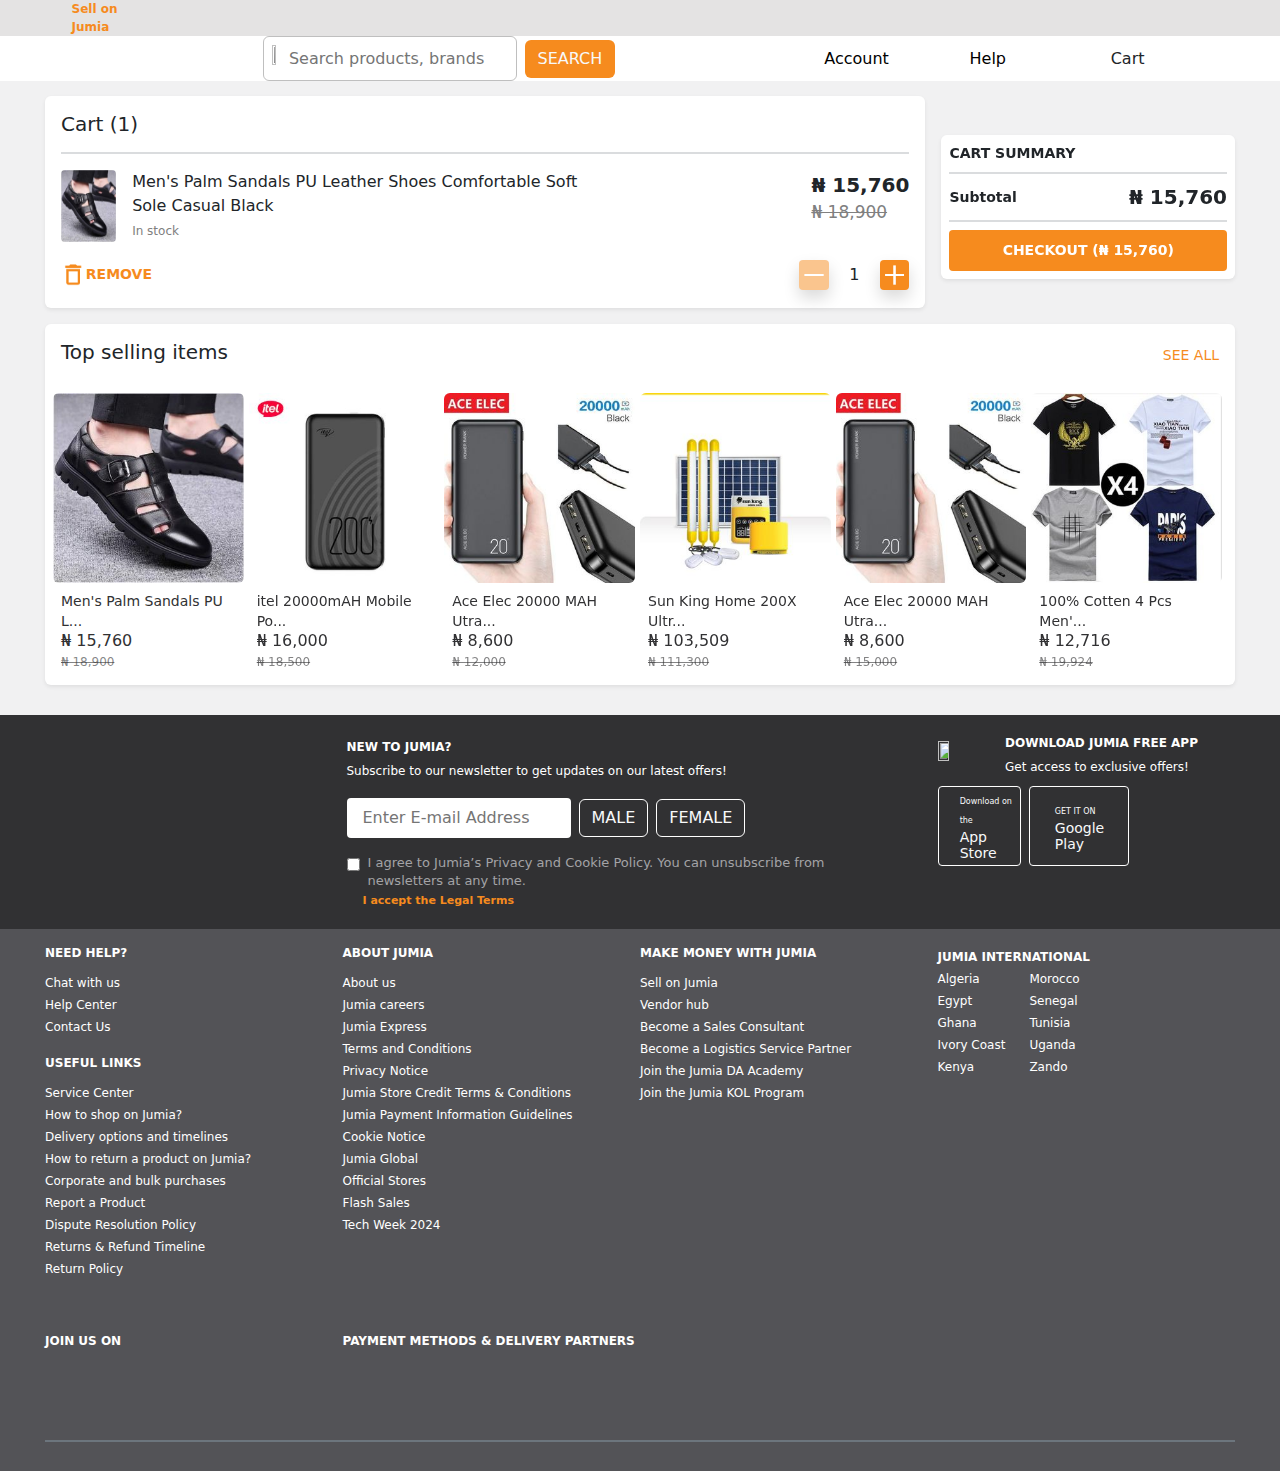
==== cartPage.html @ 3ebf1309 "all template" ====
<!DOCTYPE html>
<html lang="en">
<head>
    <meta charset="UTF-8">
    <meta name="viewport" content="width=device-width, initial-scale=1.0">
    <title>Document</title>
    <link rel="stylesheet" href="style.css">
    <script src="https://kit.fontawesome.com/fab040517b.js" crossorigin="anonymous"></script>
    <link href="https://cdn.jsdelivr.net/npm/bootstrap@5.3.3/dist/css/bootstrap.min.css" rel="stylesheet"
     integrity="sha384-QWTKZyjpPEjISv5WaRU9OFeRpok6YctnYmDr5pNlyT2bRjXh0JMhjY6hW+ALEwIH" crossorigin="anonymous">
</head>
<body>
    <nav id="topNav" class="d-flex align-items-center px-5">
        <div>
            <a href="./marketplaceVendor.html" class="mx-3 link-offset-1-hover link-underline-warning link-underline-opacity-0 link-underline-opacity-75-hover d-flex align-items-center">
                <img class="me-1 img-fluid" src="./images/jumia-icon-removebg-preview.png" alt="">
                <span>Sell on Jumia</span>
            </a>
        </div>
        <div id="payLogo" class="d-flex justify-content-center align-items-center">
            <img class="mx-1 img-fluid" id="logoOne" src="./images/jumia-logo-removebg-preview.png" alt="">
            <img class="mx-1 img-fluid" id="logoTwo" src="./images/jumia-pay-logo-removebg-preview.png" alt="">
        </div>
    </nav>
    <nav id="nav2" class="navbar navbar-expand-lg bg-body px-4 py-0">
        <div class="container-fluid d-flex align-items-center justify-content-around">
          <div>
            <img id="logo" class="img-fluid" src="./images/jumia-logo-removebg-preview.png" alt="">
          </div>
          <div class="d-flex justify-content-between align-items-center w-75" id="navbarSupportedContent">
                <div class="d-flex align-items-center">
                    <div class="border border-black border-opacity-25 p-2 d-flex align-items-center rounded-2 me-2">
                        <img id="searchIcon" class="img-fluid" src="./images/jumia-search-icon-removebg-preview.png" alt="">
                        <input class="border border-0 w-100 bg-transparent mx-2" type="search" placeholder="Search products, brands and categories" aria-label="Search">
                    </div>
                    <button id="searchBtn" class="btn text-light" type="submit">SEARCH</button>
                </div>
                <div class="dropDownDiv d-flex align-items-center justify-content-between">
                    <div class="navDropDown" id="navDropDown">
                        <div class="rounded-2" id="buttonDiv">
                            <i class="fa-regular fa-user"></i>
                            <button>Account</button>
                            <i class="fa-solid fa-angle-down"></i>
                        </div>
                        <ul class="dropdown-menu shadow p-0" id="dropDownContent">
                            <button class="dropBtn rounded-2 m-3">LIVE CHAT</button>
                            <div class="border border-secondary border-opacity-25"></div>
                            <li class="px-3">
                                <a class="link-dark link-offset-1-hover link-underline-opacity-0 d-flex align-items-center" href="">
                                    <span>Help Center</span>
                                </a>
                            </li>
                            <li class="px-3">
                                <a class="link-dark link-offset-1-hover link-underline-opacity-0 d-flex align-items-center" href="">
                                    <span>Place an order</span>
                                </a>
                            </li>
                            <li class="px-3">
                                <a class="link-dark link-offset-1-hover link-underline-opacity-0 d-flex align-items-center" href="">
                                    <span>Payment options</span>
                                </a>
                            </li>
                        </ul>
                    </div>
                    <div class="navDropDown" id="navDropDown2">
                        <div class="rounded-2" id="buttonDiv2">
                            <i class="fa-regular fa-circle-question"></i>
                            <button>Help</button>
                            <i class="fa-solid fa-angle-down"></i>
                        </div>
                        <ul class="dropdown-menu shadow p-0" id="dropDownContent">
                            <li class="px-3"><a class="link-dark link-offset-1-hover link-underline-opacity-0" href="">Help Center</a></li>
                            <li class="px-3"><a class="link-dark link-offset-1-hover link-underline-opacity-0" href="">Place an order</a></li>
                            <li class="px-3"><a class="link-dark link-offset-1-hover link-underline-opacity-0" href="">Payment options</a></li>
                            <li class="px-3"><a class="link-dark link-offset-1-hover link-underline-opacity-0" href="">Track an order</a></li>
                            <li class="px-3"><a class="link-dark link-offset-1-hover link-underline-opacity-0" href="">Cancel an order</a></li>
                            <li class="px-3"><a class="link-dark link-offset-1-hover link-underline-opacity-0" href="">Returns & Refunds</a></li>
                            <div class="border border-secondary border-opacity-25"></div>
                            <button class="dropBtn rounded-2 m-3">LIVE CHAT</button>
                        </ul>
                    </div>
                    <a class="link-dark mx-3 link-offset-1-hover link-underline-opacity-0 d-flex align-items-center" href="#">
                        <i class="fa-solid fa-cart-shopping"></i>
                        <span class="mx-2">Cart</span>
                    </a>
                </div>
          </div>
        </div>
    </nav>

    <section id="cartSec">
        <!-- <div id="cartDiv" class="rounded-2 bg-white shadow-sm d-flex flex-column align-items-center justify-content-center gap-4">
            <img src="./images/cart-image.svg" alt="">
            <div class="d-flex flex-column align-items-center justify-content-center gap-2">
                <h6>Your cart is empty!</h6>
                <span>Browse our categories and discover our best deals!</span>
            </div>
            <a href="./index.html">
                <button class="btn rounded-1 mt-2 shadow">START SHOPPING</button>
            </a>
        </div> -->
        <div class="d-flex justify-content-between gap-3">
            <div class="rounded-2 bg-white shadow-sm w-75 p-3">
                <h5>Cart (1)</h5>
                <div class="border border-secondary border-opacity-25 my-3"></div>
                <div id="cartTop" class=" mt-3">
                    <div id="productDetails" class="d-flex justify-content-between mt-2">
                        <div style="width: 65%;" class="d-flex gap-3">
                            <img class="rounded-1" src="./images/sec4 one.jpg" alt="">
                            <div>
                                <p class="m-0">
                                    Men's Palm Sandals PU Leather Shoes Comfortable Soft Sole Casual Black
                                </p>
                                <small>In stock</small>
                            </div>
                        </div>
                        <div style="width: fit-content;">
                            <b>₦ 15,760</b> <br>
                            <span>₦ 18,900</span>
                        </div>
                    </div>
                    <div class="d-flex align-items-center justify-content-between mt-3">
                        <button class="d-flex align-items-center">
                            <img src="./images/Screenshot 2024-05-03 154220.png" alt="">
                            REMOVE
                        </button>
                        <div id="quantity" class="d-flex align-items-center justify-content-between">
                            <img id="minus" class="rounded-1 shadow" src="./images/icons8-minus-50.png" alt="">
                            <p class="m-0">1</p>
                            <img id="plus" class="rounded-1 shadow" src="./images/icons8-plus-50.png" alt="">
                        </div>
                    </div>
                </div>
            </div>
            <div id="checkoutDiv" class="rounded-2 bg-white shadow-sm w-25 p-2">
                <p class="m-0">CART SUMMARY</p>
                <div class="border border-secondary border-opacity-25 my-2"></div>
                <div class="d-flex align-items-center justify-content-between">
                    <p class="m-0">Subtotal</p>
                    <b>₦ 15,760</b>
                </div>
                <div class="border border-secondary border-opacity-25 my-2"></div>
                <button class="btn w-100 rounded-1">CHECKOUT (₦ 15,760)</button>
            </div>
        </div>
        <div id="sectionFour" class="rounded-2 bg-white shadow-sm mt-3">
            <div class="d-flex justify-content-between align-items-center px-3">
                <h5 class="py-3">Top selling items</h5>
                <a id="seeAllLink" class="link-underline link-underline-opacity-0 fw-medium" href="">SEE ALL <i class="fa-solid fa-angle-right"></i></a>
            </div>
            <div id="sectionFourDiv" class="px-2 d-flex justify-content-evenly">
                <div class="card border border-0 sectionFourDivs" id="cardHover">
                    <a class="nav-link" href="">
                        <img src="./images/sec4 one.jpg" class="card-img-top rounded-2 img-fluid" alt="">
                        <div class="card-body details">
                            <p class="card-text">Men's Palm Sandals PU L...</p>
                            <b>₦ 15,760</b> <br>
                            <span>₦ 18,900</span>
                        </div>
                    </a>
                </div>
                <div class="card border border-0 sectionFourDivs" id="cardHover">
                    <a class="nav-link" href="">
                        <img src="./images/sec4 two.jpg" class="card-img-top rounded-2 img-fluid" alt="">
                        <div class="card-body details">
                            <p class="card-text">itel 20000mAH Mobile Po...</p>
                            <b>₦ 16,000</b> <br>
                            <span>₦ 18,500</span>
                        </div>
                    </a>
                </div>
                <div class="card border border-0 sectionFourDivs" id="cardHover">
                    <a class="nav-link" href="">
                        <img src="./images/sec4 three.jpg" class="card-img-top rounded-2 img-fluid" alt="">
                        <div class="card-body details">
                            <p class="card-text">Ace Elec 20000 MAH Utra...</p>
                            <b>₦ 8,600</b> <br>
                            <span>₦ 12,000</span>
                        </div>
                    </a>
                </div>
                <div class="card border border-0 sectionFourDivs" id="cardHover">
                    <a class="nav-link" href="">
                        <img src="./images/sec4 four.jpg" class="card-img-top rounded-2 img-fluid" alt="">
                        <div class="card-body details">
                            <p class="card-text">Sun King Home 200X Ultr...</p>
                            <b>₦ 103,509</b> <br>
                            <span>₦ 111,300</span>
                        </div>
                    </a>
                </div>
                <div class="card border border-0 sectionFourDivs" id="cardHover">
                    <a class="nav-link" href="">
                        <img src="./images/sec4 five.jpg" class="card-img-top rounded-2 img-fluid" alt="">
                        <div class="card-body details">
                            <p class="card-text">Ace Elec 20000 MAH Utra...</p>
                            <b>₦ 8,600</b> <br>
                            <span>₦ 15,000</span>
                        </div>
                    </a>
                </div>
                <div class="card border border-0 sectionFourDivs" id="cardHover">
                    <a class="nav-link" href="">
                        <img src="./images/sec4 six.jpg" class="card-img-top rounded-2 img-fluid" alt="">
                        <div class="card-body details">
                            <p class="card-text">100% Cotten 4 Pcs Men'...</p>
                            <b>₦ 12,716</b> <br>
                            <span>₦ 19,924</span>
                        </div>
                    </a>
                </div>
            </div>
        </div>
    </section>


    <footer id="footer1" class="d-flex justify-content-between">
        <div class="w-25">
            <img id="footerLogo" class="img-fluid" src="./images/jumia-footer-logo-removebg-preview.png" alt="">
        </div>
        <div class="footerDiv p-1">
            <span>NEW TO JUMIA?</span> <br>
            <small>Subscribe to our newsletter to get updates on our latest offers!</small>
            <div class="d-flex align-items-center gap-2 mt-3">
                <div class="bg-white d-flex align-items-center p-2 gap-2 rounded-1">
                    <img id="inputImg" src="./images/Screenshot 2024-04-30 153931.png" alt="">
                    <input class="rounded-2" type="email" name="" id="" placeholder="Enter E-mail Address">
                </div>
                <button class="btn text-light border border-white">MALE</button>
                <button class="btn text-light border border-white">FEMALE</button>
            </div>
            <div id="checkboxDiv" class="mt-3">
                <div class="d-flex align-items-start gap-2">
                    <input class="mt-1" type="checkbox" name="" id="">
                    <p class="m-0">I agree to Jumia’s Privacy and Cookie Policy. You can unsubscribe from newsletters at any time.</p>
                </div>
                <div>
                    <a href="" class="mx-3 link-offset-1-hover link-underline-warning link-underline-opacity-0 link-underline-opacity-75-hover">I accept the Legal Terms</a>
                </div>
            </div>
        </div>
        <div class="w-25">
            <div class="d-flex align-items-center gap-2">
                <img id="footerIcon" class="img-fluid" src="./images/jumia-footer-icon-removebg-preview.png" alt="">
                <div>
                    <span>DOWNLOAD JUMIA FREE APP</span>
                    <br>
                    <small>Get access to exclusive offers!</small>
                </div>
            </div>
            <div class="d-flex gap-2 mt-2">
                <button class="text-light border border-white d-flex align-items-center rounded-1 p-1">
                    <img id="downloadIcon" src="./images/icons8-apple-50.png" alt="">
                    <div>
                        <small>Download on the</small>
                        <p class="m-0">App Store</p>
                    </div>
                </button>
                <button class="text-light border border-white d-flex align-items-center rounded-1">
                    <img id="downloadIcon" src="./images/icons8-google-play-50.png" alt="">
                    <div>
                        <small>GET IT ON</small>
                        <p class="m-0">Google Play</p>
                    </div>
                </button>
            </div>
        </div>
    </footer>
    <footer id="footer2">
        <div class="d-flex">
            <div class="d-flex flex-column w-25">
                <span>NEED HELP?</span>
                <a href="">Chat with us</a>
                <a href="">Help Center</a>
                <a href="">Contact Us</a>
                <span class="mt-3">USEFUL LINKS</span>
                <a href="">Service Center</a>
                <a href="">How to shop on Jumia?</a>
                <a href="">Delivery options and timelines</a>
                <a href="">How to return a product on Jumia?</a>
                <a href="">Corporate and bulk purchases</a>
                <a href="">Report a Product</a>
                <a href="">Dispute Resolution Policy</a>
                <a href="">Returns & Refund Timeline</a>
                <a href="">Return Policy</a>
            </div>
            <div class="d-flex flex-column w-25">
                <span>ABOUT JUMIA</span>
                <a href="">About us</a>
                <a href="">Jumia careers</a>
                <a href="">Jumia Express</a>
                <a href="">Terms and Conditions</a>
                <a href="">Privacy Notice</a>
                <a href="">Jumia Store Credit Terms & Conditions</a>
                <a href="">Jumia Payment Information Guidelines</a>
                <a href="">Cookie Notice</a>
                <a href="">Jumia Global</a>
                <a href="">Official Stores</a>
                <a href="">Flash Sales</a>
                <a href="">Tech Week 2024</a>
            </div>
            <div class="d-flex flex-column w-25">
                <span>MAKE MONEY WITH JUMIA</span>
                <a href="">Sell on Jumia</a>
                <a href="">Vendor hub</a>
                <a href="">Become a Sales Consultant</a>
                <a href="">Become a Logistics Service Partner</a>
                <a href="">Join the Jumia DA Academy</a>
                <a href="">Join the Jumia KOL Program</a>
            </div>
            <div class="w-25">
                <span>JUMIA INTERNATIONAL</span>
                <div class=" d-flex gap-4">
                    <div class="d-flex flex-column">
                        <a href="">Algeria</a>
                        <a href="">Egypt</a>
                        <a href="">Ghana</a>
                        <a href="">Ivory Coast</a>
                        <a href="">Kenya</a>
                    </div>
                    <div class="d-flex flex-column">
                        <a href="">Morocco</a>
                        <a href="">Senegal</a>
                        <a href="">Tunisia</a>
                        <a href="">Uganda</a>
                        <a href="">Zando</a>
                    </div>
                </div>
            </div>
        </div>
        <div class="d-flex my-5">
            <div class="w-25">
                <span>JOIN US ON</span>
                <div class="mt-3">
                    <a href=""><img src="./images/icons8-facebook-30.png" alt=""></a>
                    <a href=""><img src="./images/icons8-youtube-30.png" alt=""></a>
                    <a href=""><img src="./images/icons8-instagram-old-30.png" alt=""></a>
                    <a href=""><img src="./images/icons8-twitter-30.png" alt=""></a>
                </div>
            </div>
            <div>
                <span>PAYMENT METHODS & DELIVERY PARTNERS</span>
                <div class="mt-3">
                    <a href=""><img src="./images/Screenshot 2024-04-30 171708.png" alt=""></a>
                    <a href=""><img src="./images/Screenshot 2024-04-30 171730.png" alt=""></a>
                    <a href=""><img src="./images/Screenshot 2024-04-30 171752.png" alt=""></a>
                    <a href=""><img src="./images/Screenshot 2024-04-30 172231.png" alt=""></a>
                    <a href=""><img src="./images/Screenshot 2024-04-30 171831.png" alt=""></a>
                    <a href=""><img src="./images/Screenshot 2024-04-30 171840.png" alt=""></a>
                    <a href=""><img src="./images/Screenshot 2024-04-30 171849.png" alt=""></a>
                </div>
            </div>
        </div>
        <div class="border border-secondary"></div>
        <div class="d-flex justify-content-center">
            <img id="btmImg" src="./images/Screenshot 2024-04-30 173030.png" alt="">
        </div>
    </footer>
</body>
<script src="https://cdn.jsdelivr.net/npm/bootstrap@5.3.3/dist/js/bootstrap.bundle.min.js" 
integrity="sha384-YvpcrYf0tY3lHB60NNkmXc5s9fDVZLESaAA55NDzOxhy9GkcIdslK1eN7N6jIeHz" crossorigin="anonymous"></script>
<script src="script.js"></script>
</html>
---- style.css ----
*{
    margin: 0;
    padding: 0;
}
#topNav{
    height: fit-content;
    background-color: #e4e3e3;
}
#topNav a{
    color: #f68b1e;
    font-size: 12px;
    font-weight: 600;
}
#topNav a img{
    width: 4%;
}
#topNav #payLogo #logoOne{
    width: 12%;
}
#topNav #payLogo #logoTwo{
    width: 9%;
    cursor: pointer;
}
#nav2{
    position: sticky;
    top: 0;
}
#logo{
    width: 45%;
}
nav{
    height: fit-content;
    z-index: 5;
}
nav input{
    outline: none;
}
#searchIcon{
    width: 4%;
    height: 8%;
}
#searchBtn{
    background-color: #f68b1e;
}
#section{
    padding: 15px 45px !important;
    background-color: #209C6C;
}
#firstSection{
    margin-bottom: 15px;
}
ul{
    list-style: none;
    margin: 0 !important;
    padding: 0 10px !important;
}
.dropDownDiv{
    width: 38%;
}
.navDropDown button{
    border: none;
    background-color: transparent;
}
.navDropDown {
    position: relative;
}
.navDropDown .dropdown-menu {
    position: absolute;
    top: 100%;
    left: -40%;
    z-index: 1000;
    font-size: 14px !important;
    width: 210px;
    line-height: 42px;
    display: none !important;
}
.navDropDown li:hover{
    background-color: rgba(128, 128, 128, 0.135);
    font-weight: 600;
}
.navDropDown.active .dropdown-menu {
    display: block !important;
}
.navDropDown:focus-within #buttonDiv {
    background-color: rgba(128, 128, 128, 0.484);
    padding: 10px;
}
.navDropDown:focus-within #buttonDiv2 {
    background-color: rgba(128, 128, 128, 0.484);
    padding: 10px;
}
.dropBtn{
    background-color: #f68b1e !important;
    color: white;
    width: 85%;
}
#firstSectionLeft{
    width: 27%;
    font-size: 13px;
    line-height: 32px;
}
#firstSectionLeft a :hover{
    color: #f68b1e;
}
#firstSectionDropDown{
    width: 63%;
    margin-right: 15px;
    border-left: 1px solid rgba(0, 0, 0, 0.245);
    display: none !important;
}
#supermarket:hover #firstSectionDropDown {
    display: block !important;
}
#firstSectionDropDown h6{
    font-size: 12px;
}
#firstSectionDropDown h6:hover{
    color: #f68b1e;
}
#firstSectionDropDown #line{
    border-bottom: 1px solid rgba(0, 0, 0, 0.245);
    margin: 10px 0;
}
#firstSectionDropDown a{
    font-size: 12px;
    color: rgba(0, 0, 0, 0.633);
}
#firstSectionDropDown a:hover{
    font-size: 12px;
    font-weight: 600;
}
#carouselBtn{
    width: 1.5%;
    height: 1.2vh;
}
#firstSectionRight{
    height: 65.5vh;
    width: 30%;
}
#firstSectionRightTop{
    line-height: 60px;
    padding: 10px;
}
#callCenter{
    font-size: 12px;
}
#firstSectionRightP{
    font-size: 14px;
    font-weight: 500;
}
#firstSectionRight img{
    width: 100%;
}
#secondSection{
    margin-bottom: 15px;
}
#secondSection #img-1{
    width: 15%;
}
#thirdSection, #sectionTen{
    margin-bottom: 15px;
    background-color: rgb(170, 222, 241);
}
/* #thirdSection img:hover, #sectionTen img:hover{
    box-shadow: 0.5px 0.5px 10px rgba(0, 0, 0, 0.208);
} */
#sectionFour{
    margin-bottom: 15px;
}
#sectionFourDiv{
    max-width: 100%;
    padding: 5px;
}
#sectionFiveDiv, #sectionSixDiv, #sectionEightDiv{
    overflow-x: scroll !important;
    max-width: 100%;
    padding: 5px;
}
#sectionFour #seeAllLink{
    color: #f68b1e;
}
.sectionFourDivs, .sectionFiveDivs, .sectionSixDivs, .sectionEightDivs{
    margin-right: 5px;
    min-width: 11.5rem !important;
}
.sectionFourDivs .details, .sectionFiveDivs .details, .sectionSixDivs .details, .sectionEightDivs .details{
    padding-bottom: 0;
    padding: 8px;
    color: rgb(49, 49, 51);
    line-height: 20px;
}
#sectionFour p, #sectionFive p, #sectionSix p, #sectionEight p{
    font-size: 14px;
    font-weight: 400;
    margin: 0;
}
#sectionFour b, #sectionFive b, #sectionSix b, #sectionEight b{
    font-size: 16px;
    font-weight: 500;
}
#sectionFour span, #sectionFive span, #sectionSix span, #sectionEight span{
    font-size: 12px;
    color: rgba(49, 49, 51, 0.605);
    text-decoration: line-through;
    text-decoration-color: rgba(49, 49, 51, 0.605);
}
#sectionFive, #sectionSix, #sectionSeven, #sectionEight, #sectionNine{
    margin-bottom: 15px;
    background-color: #FFC108;
}
#seeAllLink{
    font-size: 14px;
}
#sectionSeven #img-1, #sectionNine #img-1{
    width: 15%;
}
#sectionSeven p, #sectionNine p{
    font-size: 14px;
}
#cardHover:hover{
    box-shadow: 0.5px 0.5px 10px rgba(0, 0, 0, 0.208);
}
#marketplaceVendorSec{
    background-color: #f5f5f5;
    padding: 15px 45px !important;
    cursor: default;
}
#divTwo p{
    font-size: 14px;
    font-weight: 600;
}
#divTwo span{
    background-color: #C63232;
    width: 16%;
    color: white;
    font-size: 13px;
    padding: 15px 0;
    border-radius: 3px;
}
#divThree p, #divFour p{
    font-size: 13px;
    font-weight: 600;
}
#divThree i{
    font-size: 13px;
    width: 39%;
}
#divFour button{
    background-color: #f68b1e;
    padding: 12px;
    font-size: 12px;
    font-weight: 600;
    border: none;
    color: white;
}
#divFour h6{
    font-size: 12.5px;
    font-weight: 600;
    color: rgba(0, 0, 0, 0.845);
}
#divFour span{
    font-size: 13px;
    line-height: 20px;
}
#divFour img{
    width: 35%;
    margin-bottom: 10px;
}
#divFour .img2{
    width: 45%;
}
#footer1{
    padding: 15px 45px;
    background-color: #313133;
    color: white;
}
#footerLogo{
    width: 60%;
}
.footerDiv{
    width: 50%;
}
#footerIcon{
    width: 20%;
    height: 12%;
}
#footer1 span, #footer2 span{
    font-size: 12px;
    font-weight: bold;
}
#footer1 small {
    font-size: 12px;
}
#downloadIcon{
    width: 20%;
}
footer button{
    background-color: transparent;
    line-height: 16px;
    text-align: start;
    padding: 5px;
}
#footer1 button div{
    margin-left: 5px;
}
#footer1 button small{
    font-size: 8px;
}
#footer1 button p{
    font-size: 14px;
}
#footer1 input{
    border: none;
    outline: none;
}
#inputImg{
    width: 13%;
}
#checkboxDiv{
    line-height: 18px;
}
#checkboxDiv p{
    font-size: 13px;
    color: rgb(163, 163, 166);
    width: 85%;
}
#checkboxDiv a{
    font-size: 11px;
    font-weight: 600;
    color: #f68b1e;
}
#footer2{
    background-color: #535357;
    padding: 15px 45px;
    color: white;
}
#footer2 span{
    font-size: 12px;
    font-weight: bold;
    margin-bottom: 10px;
}
#footer2 a{
    color: white;
    font-size: 12px;
    text-decoration: none;
    font-weight: lighter;
    line-height: 22px;
    width: fit-content;
}
#footer2 a:hover{
    text-decoration: underline;
}
#footer2 img{
    width: 8%;
    margin-right: 15px;
}
#footer2 #btmImg{
    width: 5%;
    margin: 7px 0;
}
#vendorSignInSec{
    margin-top: 25vh;
}
#vendorSignInSec img{
    width: 80%;
}
#vendorSignInSec #column div{
    background-color: #f68b1e;
}
#col2, #col3, #col4{
    background-color: #f68a1e57 !important;
}
#vendorSignInSec .straightCol{
    padding: 2px;
    width: 21%;
}
#vendorSignInSec .rounded-circle{
    padding: 10px;
}
#vendorSignInSec h3{
    font-size: 22px;
    margin-top: 15px;
}
#vendorSignInSec button{
    background-color: #f68b1e;
    color: white;
    font-weight: 600;
}
#globalSale{
    border: 1px solid #3653A3;
    color: #3653A3;
    font-weight: 500;
    cursor: pointer;
}
#globalSale img{
    width: 5%;
}
#vendorSignInSec p {
    font-size: 13px;
    font-weight: 400;
    color: rgba(0, 0, 0, 0.6);
}
#signIn h6{
    font-size: 17px;
}
#signIn a{
    color: #f68b1e;
    text-decoration: none;
    font-weight: 600;
}
#cartSec, #descriptionSec{
    background-color: #F1F1F2;
    padding: 15px 45px !important;
}
#cartDiv{
    height: 57vh;
    margin-bottom: 15px;
    font-size: 14px;
}
#cartDiv button{
    background-color: #f68b1e;
    color: white;
    padding: 12px;
    font-weight: 600;
    font-size: 14px;
}
#cartSec #cartTop img{
    width: 10%;
}
#cartSec #productDetails small{
    font-size: 12px;
    color: gray;
}
#cartSec #productDetails b{
    font-size: 20px;
    font-weight: 600;
}
#cartSec #productDetails span{
    font-size: 17px;
    color: gray;
    text-decoration: line-through;
}
#cartSec #cartTop button{
    background-color: transparent;
    color: #f68b1e;
    border: none;
    font-size: 14px;
    font-weight: 600;
}
#cartSec #cartTop button img{
    width: 25%;
}
#cartSec #cartTop #quantity #minus{
    background-color: #FAC58E;
    width: 27%;
}
#cartSec #cartTop #quantity #plus{
    background-color: #f68b1e;
    width: 27%;
}
#cartSec #checkoutDiv{
    height: fit-content;
    position: sticky !important;
    top: 15vh;
}
#cartSec #checkoutDiv p{
    font-size: 14px;
    font-weight: 600;
}
#cartSec #checkoutDiv b{
    font-size: 20px;
    font-weight: 600;
}
#cartSec #checkoutDiv button{
    font-size: 14px;
    font-weight: 600;
    background-color: #f68b1e;
    border: none;
    color: white;
    padding: 10px 0;
}
#descriptionSec #topLeftDiv h1{
    font-size: 20px;
    font-weight: normal;
}
#descriptionSec #topLeftDiv #boldPrice{
    font-size: 24px;
}
#descriptionSec #topLeftDiv #boldPrice span{
    font-size: 15px;
    color: rgba(49, 49, 51, 0.605);
    text-decoration: line-through;
    text-decoration-color: rgba(49, 49, 51, 0.605);
}
#descriptionSec #topLeftDiv #btnDiv button{
    background-color: #f68b1e;
    border: none !important;
}
#descriptionSec #topLeftDiv #btnDiv img{
    width: 8%;
}
#descriptionSec #topLeftDiv #btnDiv span{
    text-decoration: none;
    color: white;
    margin: 0 170px;
    font-weight: 600;
}
#descriptionSec #topLeftDiv #quantity img{
    background-color: #f68b1e;
    width: 6%;
    cursor: pointer;
}
#descriptionSec #topLeftDiv #quantity span{
    font-size: 14px;
}
#descriptionSec #topLeftDiv small{
    font-size: 12px;
}
#descriptionSec #topLeftDiv a{
    color: #264996;
    text-decoration: none;
    font-size: 14px;
}
#descriptionSec #topLeftDiv a img{
    width: 4%;
}
#descriptionSec #topLeftDiv a:hover{
    text-decoration: underline;
}
#descriptionSec #topLeftDiv p{
    font-size: 14px;
    font-weight: 600;
}
#descriptionSec #topLeftDiv #shareProduct img{
    width: 10%;
    cursor: pointer;
}
#descriptionSec .align-self{
    margin-top: 100px;
}
#descriptionSec #topRightDiv h5{
    font-size: 14px;
}
#descriptionSec #topRightDiv small{
    font-size: 12px;
}
#descriptionSec #topRightDiv a{
    color: #264996;
    text-decoration: none;
    font-size: 14px;
}
#descriptionSec #topRightDiv a img{
    width: 4%;
}
#descriptionSec #topRightDiv a:hover{
    text-decoration: underline;
}
#descriptionSec #topRightDiv h4{
    font-size: 17px;
}
#descriptionSec #topRightDiv input{
    outline: none;
}
#descriptionSec #topRightDiv img{
    width: 18%;
}
#descriptionSec #topRightDiv b{
    font-weight: 600;
}
#descriptionSec #topRightDiv #delivery a{
    font-size: 12px;
}
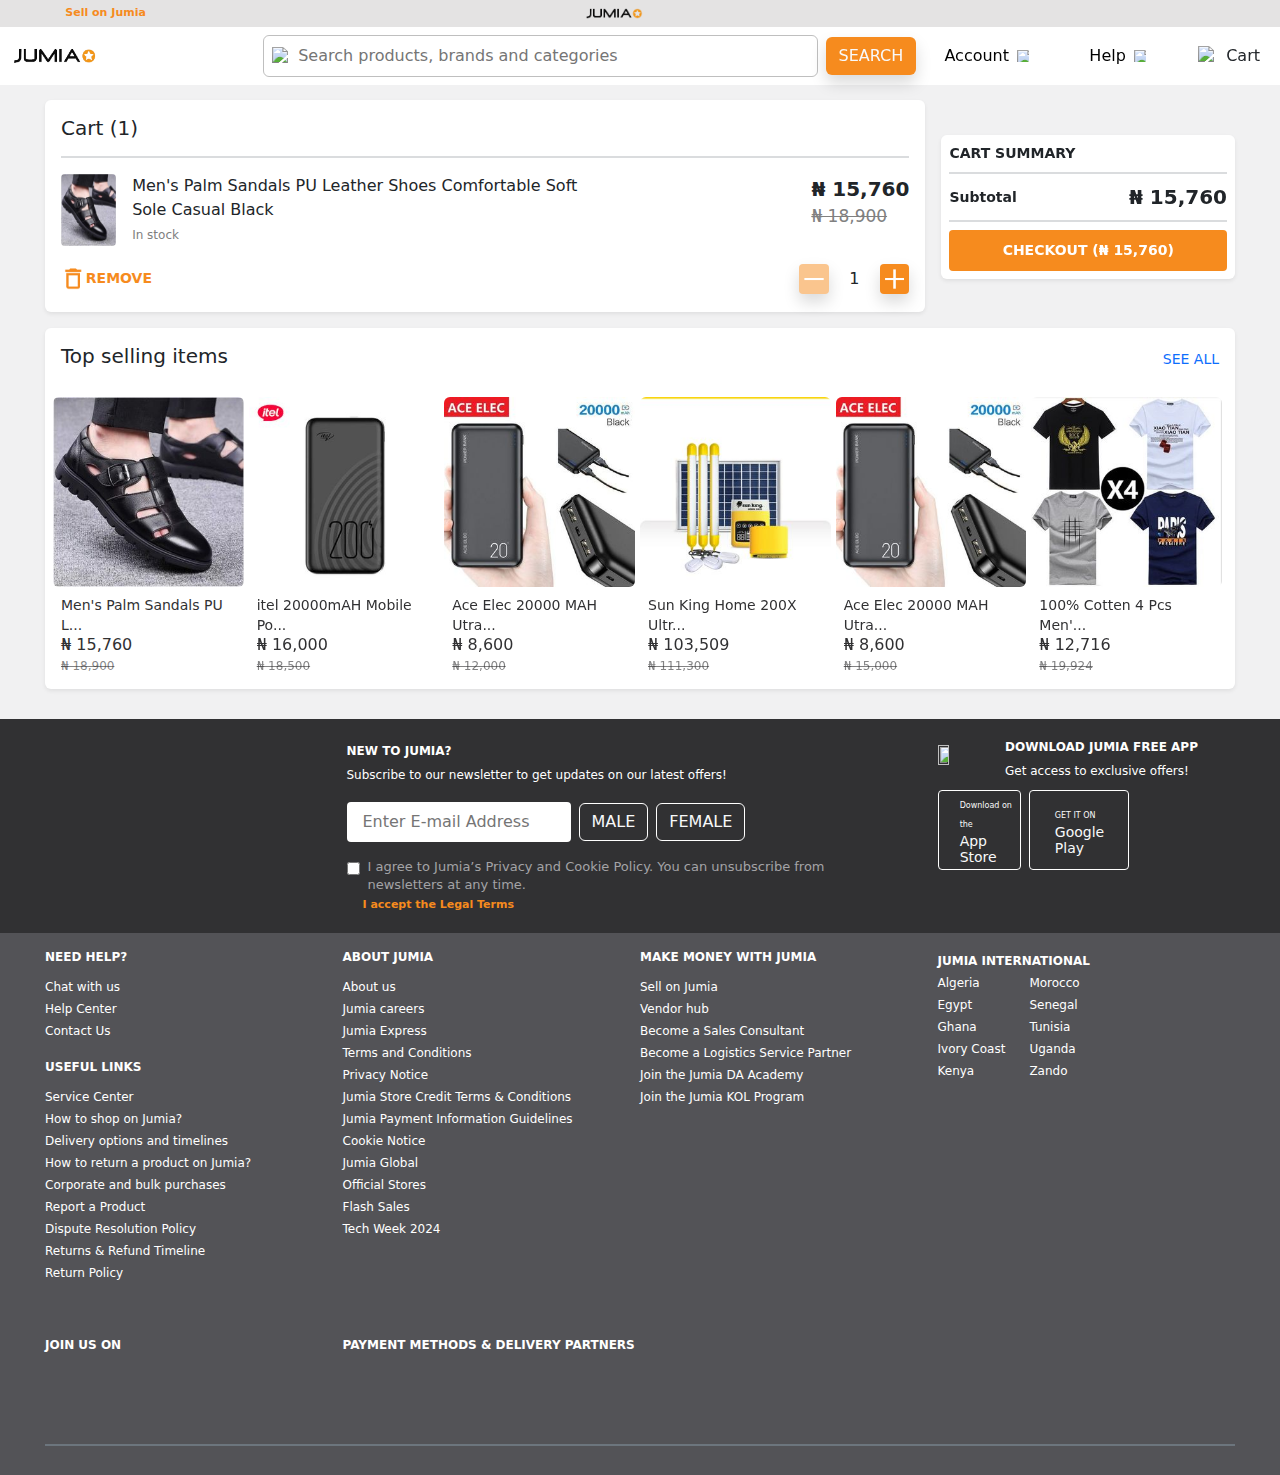
==== commit 886d8f2a: "cart" ====
--- a/cartPage.html
+++ b/cartPage.html
@@ -5,42 +5,43 @@
     <meta name="viewport" content="width=device-width, initial-scale=1.0">
     <title>Document</title>
     <link rel="stylesheet" href="style.css">
+    <link rel="stylesheet" href="responsiveness.css" media="(max-width:1200px)">
     <script src="https://kit.fontawesome.com/fab040517b.js" crossorigin="anonymous"></script>
     <link href="https://cdn.jsdelivr.net/npm/bootstrap@5.3.3/dist/css/bootstrap.min.css" rel="stylesheet"
      integrity="sha384-QWTKZyjpPEjISv5WaRU9OFeRpok6YctnYmDr5pNlyT2bRjXh0JMhjY6hW+ALEwIH" crossorigin="anonymous">
 </head>
 <body>
-    <nav id="topNav" class="d-flex align-items-center px-5">
-        <div>
-            <a href="./marketplaceVendor.html" class="mx-3 link-offset-1-hover link-underline-warning link-underline-opacity-0 link-underline-opacity-75-hover d-flex align-items-center">
+    <nav id="topNav" class="d-flex align-items-center px-5 py-1">
+        <div id="sellDiv">
+            <a href="./marketplaceVendor.html" class="link-offset-1-hover link-underline-warning link-underline-opacity-0 link-underline-opacity-75-hover d-flex align-items-center">
                 <img class="me-1 img-fluid" src="./images/jumia-icon-removebg-preview.png" alt="">
                 <span>Sell on Jumia</span>
             </a>
         </div>
-        <div id="payLogo" class="d-flex justify-content-center align-items-center">
+        <div id="payLogo" class="d-flex align-items-center">
             <img class="mx-1 img-fluid" id="logoOne" src="./images/jumia-logo-removebg-preview.png" alt="">
             <img class="mx-1 img-fluid" id="logoTwo" src="./images/jumia-pay-logo-removebg-preview.png" alt="">
         </div>
     </nav>
-    <nav id="nav2" class="navbar navbar-expand-lg bg-body px-4 py-0">
-        <div class="container-fluid d-flex align-items-center justify-content-around">
-          <div>
+    <nav id="nav2" class="navbar navbar-expand-lg bg-body">
+        <div class="container-fluid d-flex align-items-center">
+          <div style="width: 15%;">
             <img id="logo" class="img-fluid" src="./images/jumia-logo-removebg-preview.png" alt="">
           </div>
-          <div class="d-flex justify-content-between align-items-center w-75" id="navbarSupportedContent">
-                <div class="d-flex align-items-center">
-                    <div class="border border-black border-opacity-25 p-2 d-flex align-items-center rounded-2 me-2">
-                        <img id="searchIcon" class="img-fluid" src="./images/jumia-search-icon-removebg-preview.png" alt="">
+          <div style="width: 80%;" class="d-flex justify-content-between align-items-center" id="navbarSupportedContent">
+                <div class="d-flex align-items-center" style="width: 65%;">
+                    <div class="border border-black border-opacity-25 p-2 d-flex align-items-center rounded-2 me-2 w-100">
+                        <img width="18" height="18" src="https://img.icons8.com/material-outlined/24/1A1A1A/search--v1.png" alt="search--v1"/>
                         <input class="border border-0 w-100 bg-transparent mx-2" type="search" placeholder="Search products, brands and categories" aria-label="Search">
                     </div>
-                    <button id="searchBtn" class="btn text-light" type="submit">SEARCH</button>
-                </div>
-                <div class="dropDownDiv d-flex align-items-center justify-content-between">
+                    <button id="searchBtn" class="btn text-light shadow" type="submit">SEARCH</button>
+                </div>
+                <div class="dropDownDiv d-flex align-items-center justify-content-between" style="width: 33%;">
                     <div class="navDropDown" id="navDropDown">
-                        <div class="rounded-2" id="buttonDiv">
+                        <div class="rounded-2 d-flex gap-2 align-items-center" id="buttonDiv">
                             <i class="fa-regular fa-user"></i>
-                            <button>Account</button>
-                            <i class="fa-solid fa-angle-down"></i>
+                            <button class="fw-medium">Account</button>
+                            <img width="12" height="12" src="https://img.icons8.com/ios-glyphs/30/1A1A1A/chevron-down.png" alt="circled-chevron-up"/>
                         </div>
                         <ul class="dropdown-menu shadow p-0" id="dropDownContent">
                             <button class="dropBtn rounded-2 m-3">LIVE CHAT</button>
@@ -63,10 +64,10 @@
                         </ul>
                     </div>
                     <div class="navDropDown" id="navDropDown2">
-                        <div class="rounded-2" id="buttonDiv2">
+                        <div class="rounded-2 d-flex gap-2 align-items-center" id="buttonDiv2">
                             <i class="fa-regular fa-circle-question"></i>
-                            <button>Help</button>
-                            <i class="fa-solid fa-angle-down"></i>
+                            <button class="fw-medium">Help</button>
+                            <img width="12" height="12" src="https://img.icons8.com/ios-glyphs/30/1A1A1A/chevron-down.png" alt="circled-chevron-up"/>
                         </div>
                         <ul class="dropdown-menu shadow p-0" id="dropDownContent">
                             <li class="px-3"><a class="link-dark link-offset-1-hover link-underline-opacity-0" href="">Help Center</a></li>
@@ -79,15 +80,28 @@
                             <button class="dropBtn rounded-2 m-3">LIVE CHAT</button>
                         </ul>
                     </div>
-                    <a class="link-dark mx-3 link-offset-1-hover link-underline-opacity-0 d-flex align-items-center" href="#">
-                        <i class="fa-solid fa-cart-shopping"></i>
-                        <span class="mx-2">Cart</span>
+                    <a class="link-dark link-offset-1-hover link-underline-opacity-0 d-flex align-items-center" href="./cartPage.html">
+                        <img width="20" height="20" src="https://img.icons8.com/material-outlined/24/1A1A1A/shopping-cart--v1.png" alt="shopping-cart--v1"/>
+                        <span class="mx-2 fw-medium">Cart</span>
                     </a>
                 </div>
           </div>
         </div>
     </nav>
-
+    <nav id="nav3" class="navbar navbar-expand-lg bg-body p-2">
+        <div class="d-flex align-items-center justify-content-between px-3">
+            <div id="logoDiv">
+                <img class="img-fluid" src="./images/jumia-logo-removebg-preview.png" alt="">
+            </div>
+            <div class="d-flex gap-4">
+                <img width="18" height="18" src="https://img.icons8.com/material-outlined/24/1A1A1A/search--v1.png" alt="search--v1"/>
+                <i class="fa-regular fa-user"></i>
+                <a class="link-dark link-offset-1-hover link-underline-opacity-0 d-flex align-items-center" href="./cartPage.html">
+                    <img width="20" height="20" src="https://img.icons8.com/material-outlined/24/1A1A1A/shopping-cart--v1.png" alt="shopping-cart--v1"/>
+                </a>
+            </div>
+        </div>
+    </nav>
     <section id="cartSec">
         <!-- <div id="cartDiv" class="rounded-2 bg-white shadow-sm d-flex flex-column align-items-center justify-content-center gap-4">
             <img src="./images/cart-image.svg" alt="">
@@ -120,7 +134,7 @@
                         </div>
                     </div>
                     <div class="d-flex align-items-center justify-content-between mt-3">
-                        <button class="d-flex align-items-center">
+                        <button class="d-flex align-items-center rounded-1">
                             <img src="./images/Screenshot 2024-05-03 154220.png" alt="">
                             REMOVE
                         </button>
--- a/style.css
+++ b/style.css
@@ -3,28 +3,36 @@
     padding: 0;
 }
 #topNav{
-    height: fit-content;
     background-color: #e4e3e3;
 }
+#sellDiv{
+    width: 45%;
+}
 #topNav a{
     color: #f68b1e;
-    font-size: 12px;
+    font-size: 11px;
     font-weight: 600;
 }
 #topNav a img{
-    width: 4%;
+    width: 2.5%;
+}
+#payLogo{
+    width: 55%;
 }
 #topNav #payLogo #logoOne{
-    width: 12%;
+    width: 9%;
 }
 #topNav #payLogo #logoTwo{
-    width: 9%;
+    width: 6%;
     cursor: pointer;
 }
 #nav2{
     position: sticky;
     top: 0;
 }
+#nav3{
+    display: none !important;
+}
 #logo{
     width: 45%;
 }
@@ -41,18 +49,6 @@
 }
 #searchBtn{
     background-color: #f68b1e;
-}
-#section{
-    padding: 15px 45px !important;
-    background-color: #209C6C;
-}
-#firstSection{
-    margin-bottom: 15px;
-}
-ul{
-    list-style: none;
-    margin: 0 !important;
-    padding: 0 10px !important;
 }
 .dropDownDiv{
     width: 38%;
@@ -94,10 +90,22 @@
     color: white;
     width: 85%;
 }
+#section{
+    padding: 15px 45px !important;
+    background-color: #6AC1D5;
+}
+#firstSection{
+    margin-bottom: 15px;
+}
 #firstSectionLeft{
     width: 27%;
     font-size: 13px;
     line-height: 32px;
+}
+ul{
+    list-style: none;
+    margin: 0 !important;
+    padding: 0 10px !important;
 }
 #firstSectionLeft a :hover{
     color: #f68b1e;
@@ -134,7 +142,7 @@
     height: 1.2vh;
 }
 #firstSectionRight{
-    height: 65.5vh;
+    height: fit-content;
     width: 30%;
 }
 #firstSectionRightTop{
@@ -151,70 +159,65 @@
 #firstSectionRight img{
     width: 100%;
 }
-#secondSection{
+#secondSection, #sectionSeven, #sectionNine{
     margin-bottom: 15px;
-}
-#secondSection #img-1{
-    width: 15%;
-}
-#thirdSection, #sectionTen{
+    font-size: 14px;
+}
+#secondSection #cardHover, #sectionSeven #cardHover, #sectionNine #cardHover{
+    width: 16.5%;
+    margin-bottom: 5px;
+}
+#sectionThree, #sectionTen{
     margin-bottom: 15px;
-    background-color: rgb(170, 222, 241);
-}
-/* #thirdSection img:hover, #sectionTen img:hover{
-    box-shadow: 0.5px 0.5px 10px rgba(0, 0, 0, 0.208);
-} */
-#sectionFour{
-    margin-bottom: 15px;
-}
-#sectionFourDiv{
+}
+#sectionThree #seeAllLink{
+    color: #f68b1e;
+}
+#sectionThreeDiv{
     max-width: 100%;
     padding: 5px;
 }
-#sectionFiveDiv, #sectionSixDiv, #sectionEightDiv{
+#sectionFour, #sectionFive, #sectionSix, #sectionSeven, #sectionEight, #sectionNine{
+    margin-bottom: 15px;
+    background-color: #AADEF1;
+}
+#sectionFourDiv, #sectionSixDiv, #sectionEightDiv{
     overflow-x: scroll !important;
     max-width: 100%;
     padding: 5px;
 }
-#sectionFour #seeAllLink{
-    color: #f68b1e;
-}
-.sectionFourDivs, .sectionFiveDivs, .sectionSixDivs, .sectionEightDivs{
+.sectionThreeDivs, .sectionFourDivs, .sectionSixDivs, .sectionEightDivs{
     margin-right: 5px;
     min-width: 11.5rem !important;
 }
-.sectionFourDivs .details, .sectionFiveDivs .details, .sectionSixDivs .details, .sectionEightDivs .details{
+.sectionThreeDivs .details, .sectionFourDivs .details, .sectionSixDivs .details, .sectionEightDivs .details{
     padding-bottom: 0;
     padding: 8px;
     color: rgb(49, 49, 51);
     line-height: 20px;
 }
-#sectionFour p, #sectionFive p, #sectionSix p, #sectionEight p{
+#sectionThree p, #sectionFour p, #sectionSix p, #sectionEight p{
     font-size: 14px;
     font-weight: 400;
     margin: 0;
 }
-#sectionFour b, #sectionFive b, #sectionSix b, #sectionEight b{
+#sectionThree b, #sectionFour b, #sectionSix b, #sectionEight b{
     font-size: 16px;
     font-weight: 500;
 }
-#sectionFour span, #sectionFive span, #sectionSix span, #sectionEight span{
+#sectionThree span, #sectionFour span, #sectionSix span, #sectionEight span{
     font-size: 12px;
     color: rgba(49, 49, 51, 0.605);
     text-decoration: line-through;
     text-decoration-color: rgba(49, 49, 51, 0.605);
 }
-#sectionFive, #sectionSix, #sectionSeven, #sectionEight, #sectionNine{
-    margin-bottom: 15px;
-    background-color: #FFC108;
+#sectionFive p{
+    font-size: 14px;
+}
+#sectionFive a{
+    width: 33%;
 }
 #seeAllLink{
-    font-size: 14px;
-}
-#sectionSeven #img-1, #sectionNine #img-1{
-    width: 15%;
-}
-#sectionSeven p, #sectionNine p{
     font-size: 14px;
 }
 #cardHover:hover{
@@ -440,12 +443,18 @@
     color: gray;
     text-decoration: line-through;
 }
+#cartSec #cartTop{
+    cursor: pointer;
+}
 #cartSec #cartTop button{
     background-color: transparent;
     color: #f68b1e;
     border: none;
     font-size: 14px;
     font-weight: 600;
+}
+#cartSec #cartTop button:hover{
+    background-color: #FCDBB9;
 }
 #cartSec #cartTop button img{
     width: 25%;
@@ -492,18 +501,23 @@
     text-decoration: line-through;
     text-decoration-color: rgba(49, 49, 51, 0.605);
 }
-#descriptionSec #topLeftDiv #btnDiv button{
+#descriptionSec #topLeftDiv button{
     background-color: #f68b1e;
     border: none !important;
-}
-#descriptionSec #topLeftDiv #btnDiv img{
+    width: 100%;
+    color: white;
+}
+#descriptionSec #topLeftDiv button img{
     width: 8%;
 }
-#descriptionSec #topLeftDiv #btnDiv span{
+#descriptionSec #topLeftDiv button span{
     text-decoration: none;
     color: white;
-    margin: 0 170px;
-    font-weight: 600;
+    font-weight: 600;
+    font-size: 14px;
+}
+#descriptionSec #topLeftDiv #quantity{
+    display: none ;
 }
 #descriptionSec #topLeftDiv #quantity img{
     background-color: #f68b1e;
@@ -514,15 +528,18 @@
     font-size: 14px;
 }
 #descriptionSec #topLeftDiv small{
-    font-size: 12px;
+    font-size: 13px;
 }
 #descriptionSec #topLeftDiv a{
     color: #264996;
     text-decoration: none;
     font-size: 14px;
 }
-#descriptionSec #topLeftDiv a img{
+#descriptionSec #topLeftDiv #aDiv img{
     width: 4%;
+}
+#descriptionSec #topLeftDiv #aDiv a{
+    line-height: 18px;
 }
 #descriptionSec #topLeftDiv a:hover{
     text-decoration: underline;
@@ -536,7 +553,7 @@
     cursor: pointer;
 }
 #descriptionSec .align-self{
-    margin-top: 100px;
+    margin-top: 30px;
 }
 #descriptionSec #topRightDiv h5{
     font-size: 14px;
@@ -561,12 +578,15 @@
 #descriptionSec #topRightDiv input{
     outline: none;
 }
-#descriptionSec #topRightDiv img{
-    width: 18%;
-}
 #descriptionSec #topRightDiv b{
     font-weight: 600;
 }
 #descriptionSec #topRightDiv #delivery a{
     font-size: 12px;
+}
+#responsiveDesc{
+    display: none !important;
+}
+#footer3, #footer4{
+    display: none;
 }--- a/responsiveness.css
+++ b/responsiveness.css
@@ -0,0 +1,91 @@
+#section{
+    padding: 10px !important;
+}
+#marketplaceVendorSec{
+    padding: 0;
+}
+#firstSectionLeft{
+    display: none !important;
+}
+#firstSectionRight{
+    display: none !important;
+}
+#secondSection #cardHover{
+    width: 25%;
+}
+#sectionSeven #cardHover, #sectionNine #cardHover{
+    width: 33%;
+}
+#nav2, #topNav{
+    display: none !important;
+}
+#nav3{
+    display: block !important;
+    position: sticky;
+    top: 0;
+    padding-bottom: 10px !important;
+}
+#logoDiv img{
+    width: 45%;
+}
+#sectionThreeDiv{
+    overflow-x: scroll !important;
+}
+#footer1, #footer2{
+    display: none !important;
+}
+#responsiveDesc{
+    display: block !important;
+}
+#desktopDesc{
+    display: none !important;
+}
+#cartSec, #descriptionSec{
+    padding: 15px 0px !important;
+}
+#descriptionSec #topLeftDiv h5{
+    font-size: 14px;
+}
+#descriptionSec #topLeftDiv a img{
+    width: 4%;
+}
+#descriptionSec #topLeftDiv h4{
+    font-size: 17px;
+}
+#descriptionSec #topLeftDiv input{
+    outline: none;
+}
+#descriptionSec #topLeftDiv b{
+    font-weight: 600;
+}
+#descriptionSec #topLeftDiv #delivery a{
+    font-size: 12px;
+}
+#jumiaExpress{
+    width: 35%;
+}
+#descriptionSec .align-self{
+    margin-top: 0;
+}
+#footer3{
+    background-color: #535357;
+    padding: 10px;
+    display: block;
+    text-decoration: none;
+}
+footer a{
+    text-decoration: none;
+    color: white;
+    font-size: 12px;
+}
+#footer4{
+    display: block;
+    padding: 15px;
+    background-color: black;
+}
+#footer4 p{
+    color: gray;
+    margin: 0;
+    text-align: center;
+    font-size: 14px;
+}